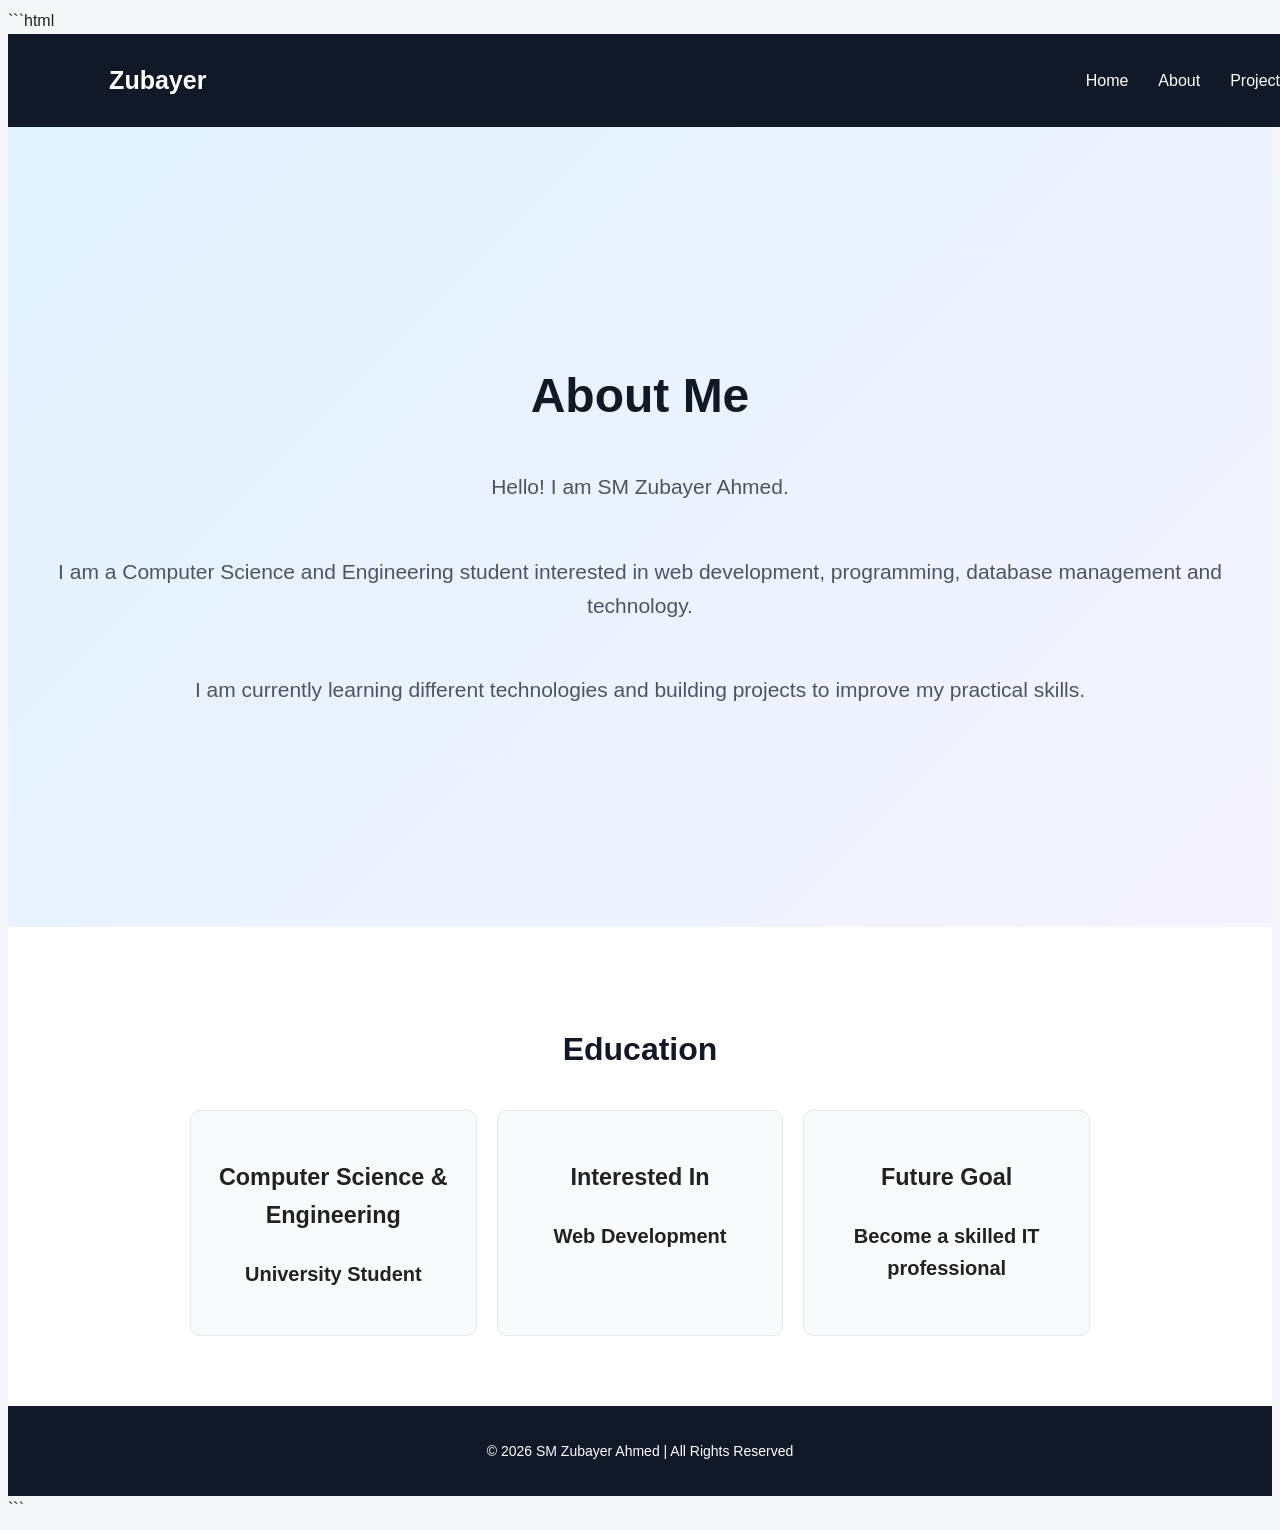
==== about.html @ df16bb57 "Add files via upload" ====
```html
<!DOCTYPE html>
<html lang="en">

<head>

    <meta charset="UTF-8">

    <meta name="viewport" content="width=device-width, initial-scale=1.0">

    <title>About Me</title>

    <link rel="stylesheet" href="style.css">

</head>


<body>


    <!-- Navigation -->

    <nav>

        <div class="logo">
            Zubayer
        </div>

        <ul>

            <li>
                <a href="index.html">Home</a>
            </li>

            <li>
                <a href="about.html">About</a>
            </li>

            <li>
                <a href="projects.html">Projects</a>
            </li>

            <li>
                <a href="contact.html">Contact</a>
            </li>

        </ul>

    </nav>



    <!-- About Section -->

    <section class="hero">

        <h1>About Me</h1>

        <p>
            Hello! I am SM Zubayer Ahmed.
        </p>

        <p>
            I am a Computer Science and Engineering student
            interested in web development, programming,
            database management and technology.
        </p>

        <p>
            I am currently learning different technologies
            and building projects to improve my practical skills.
        </p>

    </section>



    <!-- Education Section -->

    <section class="skills">

        <h2>Education</h2>

        <div class="skill-box">

            <div class="card">

                <h3>
                    Computer Science & Engineering
                </h3>

                <p>
                    University Student
                </p>

            </div>


            <div class="card">

                <h3>
                    Interested In
                </h3>

                <p>
                    Web Development
                </p>

            </div>


            <div class="card">

                <h3>
                    Future Goal
                </h3>

                <p>
                    Become a skilled IT professional
                </p>

            </div>

        </div>

    </section>



    <!-- Footer -->

    <footer>

        <p>
            © 2026 SM Zubayer Ahmed | All Rights Reserved
        </p>

    </footer>


    <script src="script.js"></script>

</body>

</html>
```
---- style.css ----
```css
/* ==============================
   General Settings
================================= */

* {
    margin: 0;
    padding: 0;
    box-sizing: border-box;
}

html {
    scroll-behavior: smooth;
}

body {
    font-family: Arial, Helvetica, sans-serif;
    background-color: #f5f7fa;
    color: #222;
    line-height: 1.6;
}


/* ==============================
   Navigation Bar
================================= */

nav {
    width: 100%;
    background-color: #111827;
    color: white;

    display: flex;
    justify-content: space-between;
    align-items: center;

    padding: 18px 8%;
}

.logo {
    font-size: 25px;
    font-weight: bold;
}

nav ul {
    list-style: none;

    display: flex;
    gap: 30px;
}

nav ul li a {
    color: white;
    text-decoration: none;
    font-size: 16px;

    transition: 0.3s;
}

nav ul li a:hover {
    color: #38bdf8;
}


/* ==============================
   Hero Section
================================= */

.hero {
    min-height: 80vh;

    display: flex;
    flex-direction: column;

    justify-content: center;
    align-items: center;

    text-align: center;

    padding: 40px 20px;

    background: linear-gradient(
        135deg,
        #e0f2fe,
        #f5f3ff
    );
}

.hero h1 {
    font-size: 48px;
    margin-bottom: 15px;
    color: #111827;
}

.hero p {
    font-size: 21px;
    color: #4b5563;
    margin-bottom: 30px;
}


/* ==============================
   Button
================================= */

.btn {
    display: inline-block;

    background-color: #2563eb;
    color: white;

    text-decoration: none;

    padding: 12px 25px;

    border-radius: 6px;

    font-size: 16px;
    font-weight: bold;

    transition: 0.3s;
}

.btn:hover {
    background-color: #1d4ed8;
    transform: translateY(-2px);
}


/* ==============================
   Skills Section
================================= */

.skills {
    padding: 70px 8%;

    text-align: center;

    background-color: white;
}

.skills h2 {
    font-size: 32px;

    margin-bottom: 35px;

    color: #111827;
}

.skill-box {
    display: grid;

    grid-template-columns: repeat(3, 1fr);

    gap: 20px;

    max-width: 900px;

    margin: auto;
}

.card {
    background-color: #f8fafc;

    border: 1px solid #e5e7eb;

    padding: 25px;

    border-radius: 10px;

    font-size: 20px;

    font-weight: bold;

    transition: 0.3s;
}

.card:hover {
    transform: translateY(-5px);

    box-shadow: 0 10px 25px rgba(0, 0, 0, 0.08);

    border-color: #2563eb;
}


/* ==============================
   Footer
================================= */

footer {
    background-color: #111827;

    color: white;

    text-align: center;

    padding: 20px;
}

footer p {
    font-size: 14px;
}


/* ==============================
   Responsive Design
================================= */

@media (max-width: 768px) {

    nav {
        flex-direction: column;

        gap: 15px;

        padding: 20px;
    }

    nav ul {
        gap: 15px;

        flex-wrap: wrap;

        justify-content: center;
    }

    .hero h1 {
        font-size: 35px;
    }

    .hero p {
        font-size: 18px;
    }

    .skill-box {
        grid-template-columns: 1fr;
    }

}


/* ==============================
   Small Mobile Devices
================================= */

@media (max-width: 480px) {

    .hero h1 {
        font-size: 28px;
    }

    .hero p {
        font-size: 16px;
    }

    nav ul li a {
        font-size: 14px;
    }

}
```
/* ==============================
   Contact Form
================================= */

.contact-form {
    max-width: 600px;
    margin: 0 auto 40px;
}

.contact-form form {
    display: flex;
    flex-direction: column;
    gap: 15px;
}

.contact-form input,
.contact-form textarea {
    width: 100%;
    padding: 14px;

    border: 1px solid #d1d5db;

    border-radius: 6px;

    font-size: 16px;

    font-family: Arial, Helvetica, sans-serif;

    outline: none;
}

.contact-form input:focus,
.contact-form textarea:focus {
    border-color: #2563eb;
}

.contact-form textarea {
    resize: vertical;
}

.contact-form button {
    border: none;
    cursor: pointer;
}

.contact-info {
    margin-top: 30px;
}

.contact-info h3 {
    margin-bottom: 10px;
}

.contact-info p {
    margin: 5px;
}
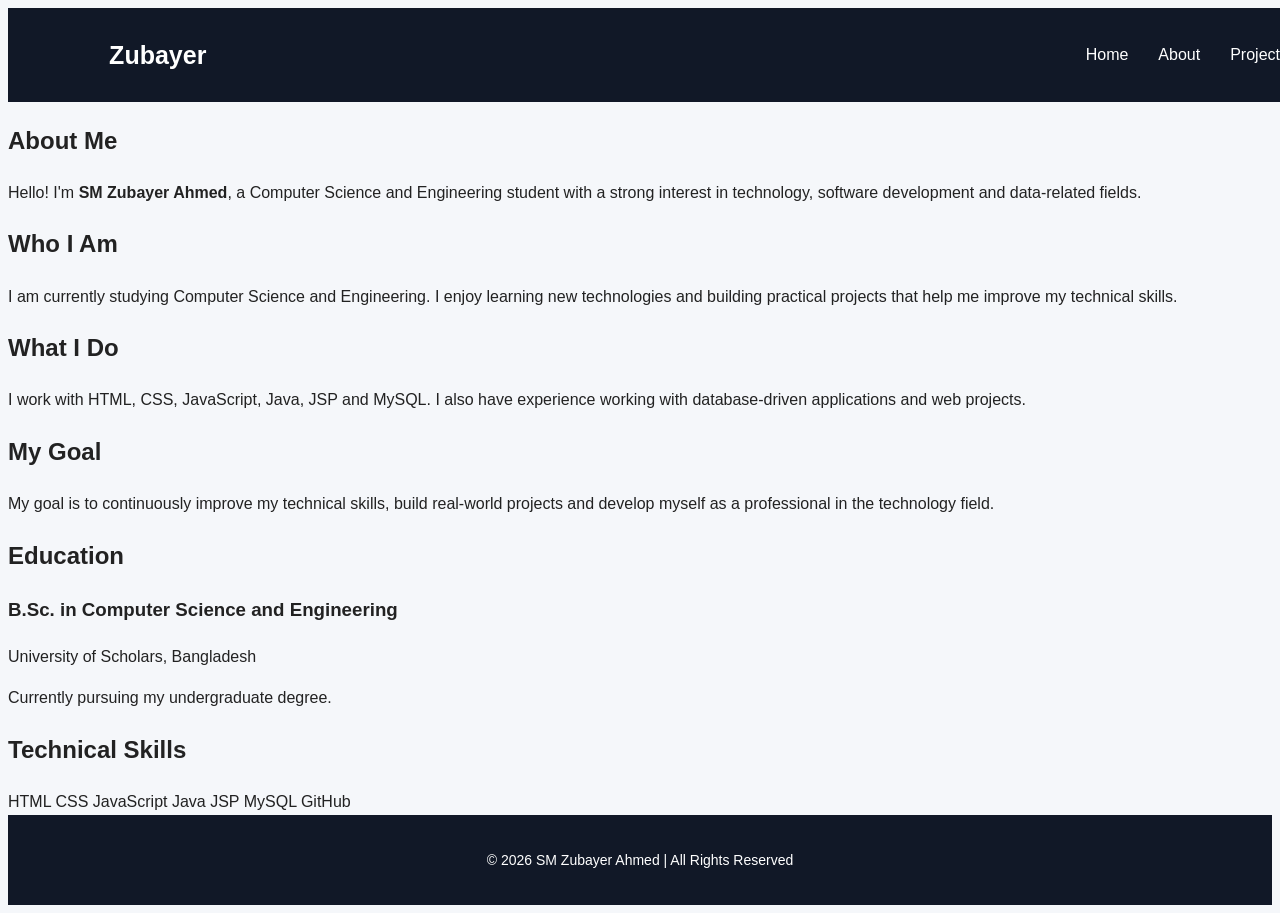
==== commit 31f2c7de: "Add files via upload" ====
--- a/about.html
+++ b/about.html
@@ -1,22 +1,16 @@
-```html
 <!DOCTYPE html>
 <html lang="en">
 
 <head>
-
     <meta charset="UTF-8">
-
     <meta name="viewport" content="width=device-width, initial-scale=1.0">
 
-    <title>About Me</title>
+    <title>About | SM Zubayer Ahmed</title>
 
     <link rel="stylesheet" href="style.css">
-
 </head>
 
-
 <body>
-
 
     <!-- Navigation -->
 
@@ -28,103 +22,120 @@
 
         <ul>
 
-            <li>
-                <a href="index.html">Home</a>
-            </li>
-
-            <li>
-                <a href="about.html">About</a>
-            </li>
-
-            <li>
-                <a href="projects.html">Projects</a>
-            </li>
-
-            <li>
-                <a href="contact.html">Contact</a>
-            </li>
+            <li><a href="index.html">Home</a></li>
+            <li><a href="about.html">About</a></li>
+            <li><a href="projects.html">Projects</a></li>
+            <li><a href="contact.html">Contact</a></li>
 
         </ul>
 
     </nav>
 
 
-
     <!-- About Section -->
 
-    <section class="hero">
+    <section class="about-section">
 
-        <h1>About Me</h1>
+        <div class="about-container">
 
-        <p>
-            Hello! I am SM Zubayer Ahmed.
-        </p>
+            <h1>About Me</h1>
 
-        <p>
-            I am a Computer Science and Engineering student
-            interested in web development, programming,
-            database management and technology.
-        </p>
-
-        <p>
-            I am currently learning different technologies
-            and building projects to improve my practical skills.
-        </p>
-
-    </section>
+            <p class="about-intro">
+                Hello! I'm <strong>SM Zubayer Ahmed</strong>, a Computer Science
+                and Engineering student with a strong interest in technology,
+                software development and data-related fields.
+            </p>
 
 
+            <div class="about-grid">
 
-    <!-- Education Section -->
+                <div class="about-card">
 
-    <section class="skills">
+                    <h2>Who I Am</h2>
 
-        <h2>Education</h2>
+                    <p>
+                        I am currently studying Computer Science and Engineering.
+                        I enjoy learning new technologies and building practical
+                        projects that help me improve my technical skills.
+                    </p>
 
-        <div class="skill-box">
+                </div>
 
-            <div class="card">
 
-                <h3>
-                    Computer Science & Engineering
-                </h3>
+                <div class="about-card">
 
-                <p>
-                    University Student
-                </p>
+                    <h2>What I Do</h2>
+
+                    <p>
+                        I work with HTML, CSS, JavaScript, Java, JSP and MySQL.
+                        I also have experience working with database-driven
+                        applications and web projects.
+                    </p>
+
+                </div>
+
+
+                <div class="about-card">
+
+                    <h2>My Goal</h2>
+
+                    <p>
+                        My goal is to continuously improve my technical skills,
+                        build real-world projects and develop myself as a
+                        professional in the technology field.
+                    </p>
+
+                </div>
 
             </div>
 
 
-            <div class="card">
+            <!-- Education -->
 
-                <h3>
-                    Interested In
-                </h3>
+            <div class="education">
 
-                <p>
-                    Web Development
-                </p>
+                <h2>Education</h2>
+
+                <div class="education-card">
+
+                    <h3>B.Sc. in Computer Science and Engineering</h3>
+
+                    <p>
+                        University of Scholars, Bangladesh
+                    </p>
+
+                    <p>
+                        Currently pursuing my undergraduate degree.
+                    </p>
+
+                </div>
 
             </div>
 
 
-            <div class="card">
+            <!-- Skills -->
 
-                <h3>
-                    Future Goal
-                </h3>
+            <div class="about-skills">
 
-                <p>
-                    Become a skilled IT professional
-                </p>
+                <h2>Technical Skills</h2>
+
+                <div class="skill-list">
+
+                    <span>HTML</span>
+                    <span>CSS</span>
+                    <span>JavaScript</span>
+                    <span>Java</span>
+                    <span>JSP</span>
+                    <span>MySQL</span>
+                    <span>GitHub</span>
+
+                </div>
 
             </div>
 
         </div>
 
     </section>
-
 
 
     <!-- Footer -->
@@ -142,5 +153,4 @@
 
 </body>
 
-</html>
-```
+</html>
